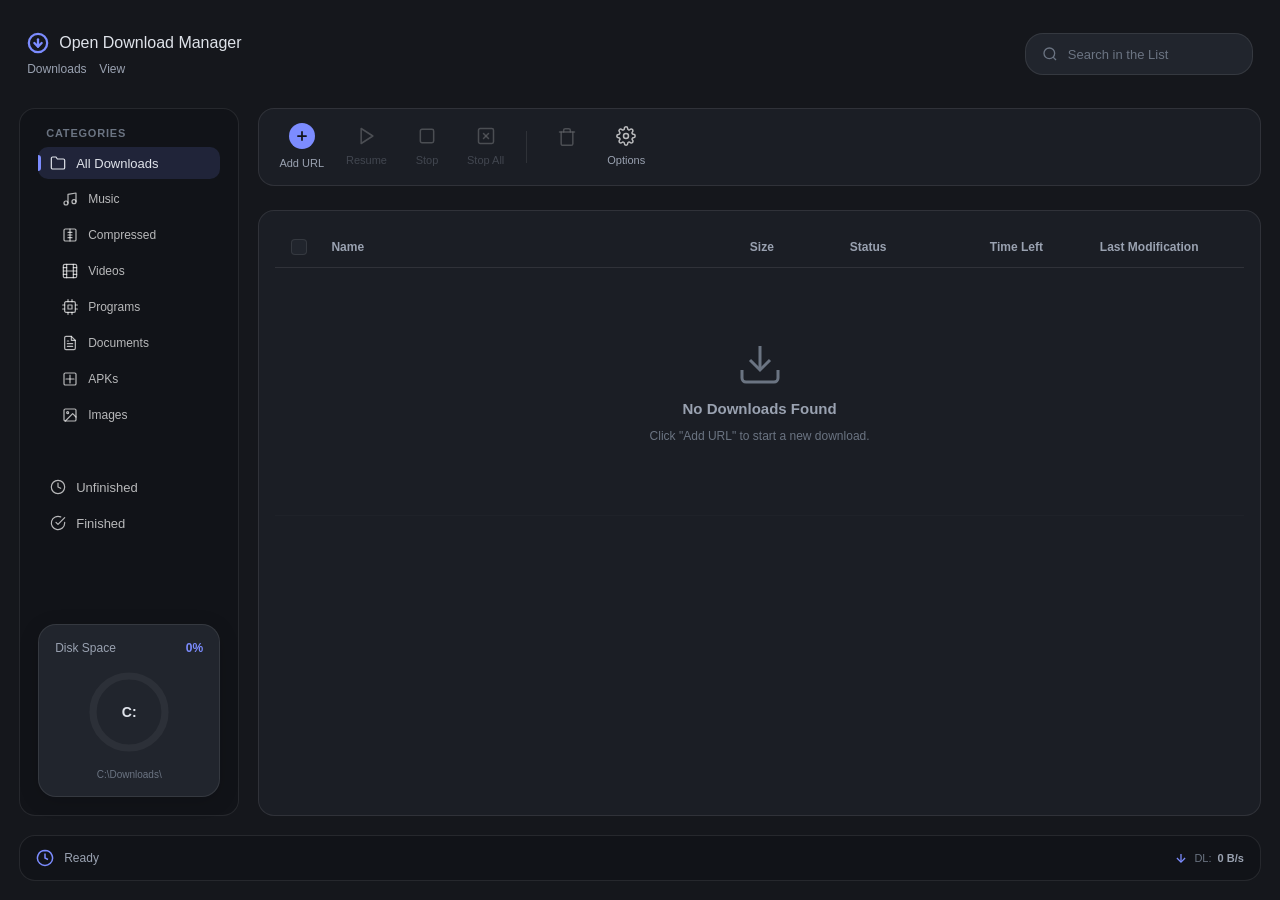
==== assets/index.html @ 5a9948e5 "Initial commit: ODM — Open Download Manager A multi-segment download manager in C++ with an Ultralig" ====
<!DOCTYPE html>
<html lang="en">
<head>
  <meta charset="UTF-8" />
  <meta name="viewport" content="width=device-width, initial-scale=1.0" />
  <title>Open Download Manager</title>
  <!-- Fonts are local/system only: this UI runs in an embedded offline webview,
       so no external font CDN is referenced (see app.css font stack). -->
  <link rel="stylesheet" href="app.css" />
</head>
<body>
  <div class="app-container">
    <!-- Top Title & Navigation Bar -->
    <header class="top-bar">
      <div class="top-left">
        <div class="app-logo">
          <!-- App Logo Icon -->
          <svg class="logo-svg" viewBox="0 0 24 24" fill="none" stroke="currentColor" stroke-width="2.5" stroke-linecap="round" stroke-linejoin="round">
            <circle cx="12" cy="12" r="10"></circle>
            <polyline points="8 12 12 16 16 12"></polyline>
            <line x1="12" y1="8" x2="12" y2="16"></line>
          </svg>
          <span class="logo-text">Open Download Manager</span>
        </div>
        <nav class="nav-menu">
          <a href="#" class="nav-item" data-action="open-downloads">Downloads</a>
          <div class="nav-dropdown-wrap">
            <a href="#" class="nav-item" id="nav-view">View</a>
            <div class="nav-dropdown" id="view-menu">
              <div class="menu-item view-toggle" data-toggle="compactRows">
                <svg class="vm-check" viewBox="0 0 24 24"><polyline points="20 6 9 17 4 12"></polyline></svg>
                <span>Compact Rows</span>
              </div>
              <div class="menu-item view-toggle" data-toggle="showDisk">
                <svg class="vm-check" viewBox="0 0 24 24"><polyline points="20 6 9 17 4 12"></polyline></svg>
                <span>Disk Space Widget</span>
              </div>
            </div>
          </div>
        </nav>
      </div>
      <div class="top-right">
        <div class="search-box">
          <svg class="search-icon" viewBox="0 0 24 24" fill="none" stroke="currentColor" stroke-width="2">
            <circle cx="11" cy="11" r="8"></circle>
            <line x1="21" y1="21" x2="16.65" y2="16.65"></line>
          </svg>
          <input type="text" id="search-input" placeholder="Search in the List" spellcheck="false" />
        </div>
      </div>
    </header>

    <!-- Main Workspace Layout -->
    <div class="main-layout">
      <!-- Left Sidebar -->
      <aside class="sidebar">
        <div class="sidebar-top">
          <!-- Categories Collapsible list -->
          <div class="category-group">
            <div class="group-title">
              <span>Categories</span>
            </div>
            <ul class="category-list">
              <li class="category-item active" data-category="all">
                <svg viewBox="0 0 24 24"><path d="M22 19a2 2 0 0 1-2 2H4a2 2 0 0 1-2-2V5a2 2 0 0 1 2-2h5l2 3h9a2 2 0 0 1 2 2z"></path></svg>
                <span>All Downloads</span>
              </li>
              <li class="category-item sub-item" data-category="music">
                <svg viewBox="0 0 24 24"><path d="M9 18V5l12-2v13"></path><circle cx="6" cy="18" r="3"></circle><circle cx="18" cy="16" r="3"></circle></svg>
                <span>Music</span>
              </li>
              <li class="category-item sub-item" data-category="compressed">
                <svg viewBox="0 0 24 24"><rect x="3" y="3" width="18" height="18" rx="2" ry="2"></rect><line x1="12" y1="3" x2="12" y2="21"></line><path d="M9 8h6M9 12h6M9 16h6"></path></svg>
                <span>Compressed</span>
              </li>
              <li class="category-item sub-item" data-category="videos">
                <svg viewBox="0 0 24 24"><rect x="2" y="2" width="20" height="20" rx="2.18" ry="2.18"></rect><line x1="7" y1="2" x2="7" y2="22"></line><line x1="17" y1="2" x2="17" y2="22"></line><line x1="2" y1="12" x2="22" y2="12"></line><line x1="2" y1="7" x2="7" y2="7"></line><line x1="2" y1="17" x2="7" y2="17"></line><line x1="17" y1="17" x2="22" y2="17"></line><line x1="17" y1="7" x2="22" y2="7"></line></svg>
                <span>Videos</span>
              </li>
              <li class="category-item sub-item" data-category="programs">
                <svg viewBox="0 0 24 24"><rect x="4" y="4" width="16" height="16" rx="2" ry="2"></rect><rect x="9" y="9" width="6" height="6"></rect><line x1="9" y1="1" x2="9" y2="4"></line><line x1="15" y1="1" x2="15" y2="4"></line><line x1="9" y1="20" x2="9" y2="23"></line><line x1="15" y1="20" x2="15" y2="23"></line><line x1="20" y1="9" x2="23" y2="9"></line><line x1="20" y1="15" x2="23" y2="15"></line><line x1="1" y1="9" x2="4" y2="9"></line><line x1="1" y1="15" x2="4" y2="15"></line></svg>
                <span>Programs</span>
              </li>
              <li class="category-item sub-item" data-category="documents">
                <svg viewBox="0 0 24 24"><path d="M14 2H6a2 2 0 0 0-2 2v16a2 2 0 0 0 2 2h12a2 2 0 0 0 2-2V8z"></path><polyline points="14 2 14 8 20 8"></polyline><line x1="16" y1="13" x2="8" y2="13"></line><line x1="16" y1="17" x2="8" y2="17"></line><polyline points="10 9 9 9 8 9"></polyline></svg>
                <span>Documents</span>
              </li>
              <li class="category-item sub-item" data-category="apks">
                <svg viewBox="0 0 24 24"><line x1="6" y1="12" x2="18" y2="12"></line><line x1="12" y1="6" x2="12" y2="18"></line><rect x="3" y="3" width="18" height="18" rx="2"></rect></svg>
                <span>APKs</span>
              </li>
              <li class="category-item sub-item" data-category="images">
                <svg viewBox="0 0 24 24"><rect x="3" y="3" width="18" height="18" rx="2" ry="2"></rect><circle cx="8.5" cy="8.5" r="1.5"></circle><polyline points="21 15 16 10 5 21"></polyline></svg>
                <span>Images</span>
              </li>
            </ul>
          </div>
          <div class="category-group" style="margin-top: 16px;">
            <ul class="category-list">
              <li class="category-item" data-category="unfinished">
                <svg viewBox="0 0 24 24"><circle cx="12" cy="12" r="10"></circle><polyline points="12 6 12 12 16 14"></polyline></svg>
                <span>Unfinished</span>
              </li>
              <li class="category-item" data-category="finished">
                <svg viewBox="0 0 24 24"><path d="M22 11.08V12a10 10 0 1 1-5.93-9.14"></path><polyline points="22 4 12 14.01 9 11.01"></polyline></svg>
                <span>Finished</span>
              </li>
            </ul>
          </div>
        </div>

        <!-- Bottom Sidebar Widget: Disk Space -->
        <div class="disk-widget">
          <div class="disk-widget-header">
            <span class="disk-title">Disk Space</span>
            <span class="disk-pct-text">0%</span>
          </div>
          <div class="disk-visual">
            <svg class="disk-arc-svg" width="90" height="90" viewBox="0 0 100 100">
              <defs>
                <linearGradient id="diskGrad" x1="0%" y1="0%" x2="100%" y2="100%">
                  <stop offset="0%" stop-color="#E5E5E5" />
                  <stop offset="100%" stop-color="#666666" />
                </linearGradient>
              </defs>
              <!-- Background Circle -->
              <circle class="disk-bg-circle" cx="50" cy="50" r="40"></circle>
              <!-- Active Gradient Arc -->
              <circle class="disk-active-circle" cx="50" cy="50" r="40" stroke="url(#diskGrad)"></circle>
            </svg>
            <div class="disk-center-text">C:</div>
          </div>
          <span class="disk-path">C:\Downloads\</span>
        </div>
      </aside>

      <!-- Middle Content Area -->
      <main class="content-area">
        <!-- Toolbar -->
        <section class="toolbar">
          <button id="tb-add-url" class="tb-btn tb-btn-add" title="Add New Download URL">
            <div class="tb-icon-wrapper">
              <svg viewBox="0 0 24 24" class="tb-icon"><line x1="12" y1="5" x2="12" y2="19"></line><line x1="5" y1="12" x2="19" y2="12"></line></svg>
            </div>
            <span class="tb-text">Add URL</span>
          </button>
          
          <button id="tb-resume" class="tb-btn" title="Resume Selected Download" disabled>
            <svg viewBox="0 0 24 24" class="tb-icon"><polygon points="5 3 19 12 5 21 5 3"></polygon></svg>
            <span class="tb-text">Resume</span>
          </button>

          <button id="tb-stop" class="tb-btn" title="Stop Selected Download" disabled>
            <svg viewBox="0 0 24 24" class="tb-icon"><rect x="4" y="4" width="16" height="16" rx="2" ry="2"></rect></svg>
            <span class="tb-text">Stop</span>
          </button>

          <button id="tb-stop-all" class="tb-btn" title="Stop All Downloads" disabled>
            <svg viewBox="0 0 24 24" class="tb-icon"><rect x="3" y="3" width="18" height="18" rx="2"></rect><line x1="9" y1="9" x2="15" y2="15"></line><line x1="15" y1="9" x2="9" y2="15"></line></svg>
            <span class="tb-text">Stop All</span>
          </button>

          <div class="tb-separator"></div>

          <button id="tb-delete" class="tb-btn tb-btn-icon-only" title="Delete Selected Download" disabled>
            <svg viewBox="0 0 24 24" class="tb-icon"><polyline points="3 6 5 6 21 6"></polyline><path d="M19 6v14a2 2 0 0 1-2 2H7a2 2 0 0 1-2-2V6m3 0V4a2 2 0 0 1 2-2h4a2 2 0 0 1 2 2v2"></path></svg>
          </button>

          <button id="tb-options" class="tb-btn" title="Options">
            <svg viewBox="0 0 24 24" class="tb-icon"><circle cx="12" cy="12" r="3"></circle><path d="M19.4 15a1.65 1.65 0 0 0 .33 1.82l.06.06a2 2 0 1 1-2.83 2.83l-.06-.06a1.65 1.65 0 0 0-1.82-.33 1.65 1.65 0 0 0-1 1.51V21a2 2 0 0 1-4 0v-.09A1.65 1.65 0 0 0 9 19.4a1.65 1.65 0 0 0-1.82.33l-.06.06a2 2 0 1 1-2.83-2.83l.06-.06a1.65 1.65 0 0 0 .33-1.82 1.65 1.65 0 0 0-1.51-1H3a2 2 0 0 1 0-4h.09A1.65 1.65 0 0 0 4.6 9a1.65 1.65 0 0 0-.33-1.82l-.06-.06a2 2 0 1 1 2.83-2.83l.06.06a1.65 1.65 0 0 0 1.82.33H9a1.65 1.65 0 0 0 1-1.51V3a2 2 0 0 1 4 0v.09a1.65 1.65 0 0 0 1 1.51 1.65 1.65 0 0 0 1.82-.33l.06-.06a2 2 0 1 1 2.83 2.83l-.06.06a1.65 1.65 0 0 0-.33 1.82V9a1.65 1.65 0 0 0 1.51 1H21a2 2 0 0 1 0 4h-.09a1.65 1.65 0 0 0-1.51 1z"></path></svg>
            <span class="tb-text">Options</span>
          </button>




        </section>

        <!-- Main Downloads Table -->
        <section class="table-container">
          <table class="downloads-table" id="downloads-table">
            <thead>
              <tr>
                <th width="40" class="cb-cell"><input type="checkbox" id="th-select-all" /></th>
                <th>Name</th>
                <th width="100">Size</th>
                <th width="140">Status</th>
                <th width="110">Time Left</th>
                <th width="160">Last Modification</th>
              </tr>
            </thead>
            <tbody id="table-body">
              <!-- Dynamically populated rows go here -->
              <tr class="empty-row">
                <td colspan="6">
                  <div class="empty-state">
                    <svg viewBox="0 0 24 24" class="empty-icon"><path d="M21 15v4a2 2 0 0 1-2 2H5a2 2 0 0 1-2-2v-4"></path><polyline points="7 10 12 15 17 10"></polyline><line x1="12" y1="15" x2="12" y2="3"></line></svg>
                    <p class="empty-title">No Downloads Found</p>
                    <p class="empty-desc">Click "Add URL" to start a new download.</p>
                  </div>
                </td>
              </tr>
            </tbody>
          </table>
        </section>
      </main>
    </div>

    <!-- Bottom Status Bar -->
    <footer class="status-bar">
      <div class="status-left">
        <!-- Speed gauge icon -->
        <div class="speed-indicator-icon">
          <svg viewBox="0 0 24 24" class="gauge-svg">
            <path d="M12 2a10 10 0 0 0-7.07 17.07 10 10 0 0 0 14.14 0A10 10 0 0 0 12 2z" stroke="currentColor" stroke-width="2" fill="none"></path>
            <polyline points="12 6 12 12 16 14" stroke="currentColor" stroke-width="2" fill="none"></polyline>
          </svg>
        </div>
        <span id="status-message" class="status-message">Ready</span>
      </div>
      <div class="status-right">
        <div class="speed-stat">
          <svg class="speed-arrow down" viewBox="0 0 24 24"><line x1="12" y1="5" x2="12" y2="19"></line><polyline points="19 12 12 19 5 12"></polyline></svg>
          <span class="speed-label">DL:</span>
          <span id="stat-dl-speed" class="speed-val">0 B/s</span>
        </div>

      </div>
    </footer>
  </div>

  <!-- Custom Context Menu -->
  <div id="context-menu" class="context-menu">
    <div class="menu-item" data-action="open">
      <svg viewBox="0 0 24 24"><path d="M18 13v6a2 2 0 0 1-2 2H5a2 2 0 0 1-2-2V8a2 2 0 0 1 2-2h6"></path><polyline points="15 3 21 3 21 9"></polyline><line x1="10" y1="14" x2="21" y2="3"></line></svg>
      <span>Open</span>
    </div>
    <div class="menu-item" data-action="open-with">
      <svg viewBox="0 0 24 24"><polygon points="5 3 19 12 5 21 5 3"></polygon></svg>
      <span>Open With</span>
    </div>
    <div class="menu-item" data-action="open-folder">
      <svg viewBox="0 0 24 24"><path d="M22 19a2 2 0 0 1-2 2H4a2 2 0 0 1-2-2V5a2 2 0 0 1 2-2h5l2 3h9a2 2 0 0 1 2 2z"></path></svg>
      <span>Open Folder</span>
    </div>
    <div class="menu-item" data-action="rename">
      <svg viewBox="0 0 24 24"><path d="M11 4H4a2 2 0 0 0-2 2v14a2 2 0 0 0 2 2h14a2 2 0 0 0 2-2v-7"></path><path d="M18.5 2.5a2.121 2.121 0 1 1 3 3L12 15l-4 1 1-4z"></path></svg>
      <span>Move / Rename</span>
    </div>
    <div class="menu-separator"></div>
    <div class="menu-item" data-action="redownload">
      <svg viewBox="0 0 24 24"><path d="M21.5 2v6h-6M21.34 15.57a10 10 0 1 1-.57-8.38l5.67-5.67"></path></svg>
      <span>Redownload</span>
    </div>
    <div class="menu-item" data-action="resume">
      <svg viewBox="0 0 24 24"><polygon points="5 3 19 12 5 21 5 3"></polygon></svg>
      <span>Resume Download</span>
    </div>
    <div class="menu-item" data-action="stop">
      <svg viewBox="0 0 24 24"><rect x="4" y="4" width="16" height="16" rx="2" ry="2"></rect></svg>
      <span>Stop Download</span>
    </div>
    <div class="menu-item" data-action="refresh-address">
      <svg viewBox="0 0 24 24"><path d="M10 13a5 5 0 0 0 7.54.54l3-3a5 5 0 0 0-7.07-7.07l-1.72 1.71"></path><path d="M14 11a5 5 0 0 0-7.54-.54l-3 3a5 5 0 0 0 7.07 7.07l1.71-1.71"></path></svg>
      <span>Refresh Download Address</span>
    </div>
    <div class="menu-separator"></div>
    <div class="menu-item" data-action="add-queue">
      <svg viewBox="0 0 24 24"><line x1="8" y1="6" x2="21" y2="6"></line><line x1="8" y1="12" x2="21" y2="12"></line><line x1="8" y1="18" x2="21" y2="18"></line><line x1="3" y1="6" x2="3.01" y2="6"></line><line x1="3" y1="12" x2="3.01" y2="12"></line><line x1="3" y1="18" x2="3.01" y2="18"></line></svg>
      <span>Add to queue</span>
    </div>
    <div class="menu-item" data-action="delete">
      <svg viewBox="0 0 24 24"><polyline points="3 6 5 6 21 6"></polyline><path d="M19 6v14a2 2 0 0 1-2 2H7a2 2 0 0 1-2-2V6m3 0V4a2 2 0 0 1 2-2h4a2 2 0 0 1 2 2v2"></path></svg>
      <span>Delete From Queue</span>
    </div>
    <div class="menu-item" data-action="delete-from-disk">
      <svg viewBox="0 0 24 24"><polyline points="3 6 5 6 21 6"></polyline><path d="M19 6v14a2 2 0 0 1-2 2H7a2 2 0 0 1-2-2V6m3 0V4a2 2 0 0 1 2-2h4a2 2 0 0 1 2 2v2"></path><line x1="4" y1="22" x2="20" y2="6"></line></svg>
      <span>Delete From Disk</span>
    </div>
    <div class="menu-separator"></div>
    <div class="menu-item" data-action="properties">
      <svg viewBox="0 0 24 24"><circle cx="12" cy="12" r="10"></circle><line x1="12" y1="16" x2="12" y2="12"></line><line x1="12" y1="8" x2="12.01" y2="8"></line></svg>
      <span>Properties</span>
    </div>
  </div>

  <!-- Custom Dialog: Add URL Modal -->
  <div id="add-url-modal" class="modal-overlay">
    <div class="modal-container">
      <div class="modal-header">
        <h3 class="modal-title">Add New Download</h3>
        <button id="modal-close" class="modal-close-btn">
          <svg viewBox="0 0 24 24" width="20" height="20"><line x1="18" y1="6" x2="6" y2="18"></line><line x1="6" y1="6" x2="18" y2="18"></line></svg>
        </button>
      </div>
      <div class="modal-body">
        <div class="form-group">
          <label class="field-label" for="url">Download Link (URL)</label>
          <div class="input-row">
            <input id="url" type="text" placeholder="Paste a direct download URL (https://...)" spellcheck="false" />
            <button id="paste-btn" class="modal-btn modal-btn-secondary" title="Paste from clipboard">
              <svg viewBox="0 0 24 24" width="16" height="16"><path d="M16 4h2a2 2 0 0 1 2 2v14a2 2 0 0 1-2 2H6a2 2 0 0 1-2-2V6a2 2 0 0 1 2-2h2"></path><rect x="8" y="2" width="8" height="4" rx="1" ry="1"></rect></svg>
              <span>Paste</span>
            </button>
          </div>
          <!-- Live link probe: file type / size / name, filled by UI.onUrlProbe -->
          <div id="url-probe" class="url-probe" style="display:none;">
            <span id="url-probe-badge" class="url-probe-badge"></span>
            <span id="url-probe-text" class="url-probe-text"></span>
          </div>
        </div>

        <div class="form-group">
          <label class="field-label" for="path">Save Path (Optional)</label>
          <div class="input-row">
            <input id="path" type="text" placeholder="Leave empty to save in default folder" spellcheck="false" />
            <button id="browse-btn" class="modal-btn modal-btn-secondary" title="Browse location">
              <svg viewBox="0 0 24 24" width="16" height="16"><path d="M22 19a2 2 0 0 1-2 2H4a2 2 0 0 1-2-2V5a2 2 0 0 1 2-2h5l2 3h9a2 2 0 0 1 2 2z"></path></svg>
              <span>Browse</span>
            </button>
          </div>
        </div>
      </div>
      <div class="modal-footer">
        <button id="modal-cancel-btn" class="modal-btn modal-btn-secondary">Cancel</button>
        <button id="start-btn" class="modal-btn modal-btn-primary">Download Now</button>
      </div>
    </div>
  </div>

  <!-- Options Modal -->
  <div id="options-modal" class="modal-overlay">
    <div class="modal-container opt-container">
      <div class="modal-header">
        <h3 class="modal-title">Options</h3>
        <button id="options-modal-close" class="modal-close-btn">
          <svg viewBox="0 0 24 24" width="20" height="20"><line x1="18" y1="6" x2="6" y2="18"></line><line x1="6" y1="6" x2="18" y2="18"></line></svg>
        </button>
      </div>
      <div class="modal-body opt-body">
        <!-- General -->
        <div class="opt-section">
          <div class="opt-section-header">
            <svg viewBox="0 0 24 24" fill="none" stroke="currentColor" stroke-width="2" stroke-linecap="round" stroke-linejoin="round"><path d="M3 9l9-7 9 7v11a2 2 0 0 1-2 2H5a2 2 0 0 1-2-2z"></path><polyline points="9 22 9 12 15 12 15 22"></polyline></svg>
            <span>General</span>
          </div>
          <div class="opt-card">
            <div class="opt-row opt-row-stacked">
              <div class="opt-row-info">
                <label class="opt-row-title" for="opt-download-path">Default Download Location</label>
                <span class="opt-row-desc">New downloads are saved to this folder unless you pick another path per download.</span>
              </div>
              <div class="input-row">
                <input id="opt-download-path" type="text" placeholder="C:\Users\...\Downloads" spellcheck="false" />
                <button id="opt-browse-btn" class="modal-btn modal-btn-secondary" title="Browse location">
                  <svg viewBox="0 0 24 24" width="16" height="16"><path d="M22 19a2 2 0 0 1-2 2H4a2 2 0 0 1-2-2V5a2 2 0 0 1 2-2h5l2 3h9a2 2 0 0 1 2 2z"></path></svg>
                  <span>Browse</span>
                </button>
              </div>
            </div>
          </div>
        </div>

        <!-- Performance -->
        <div class="opt-section">
          <div class="opt-section-header">
            <svg viewBox="0 0 24 24" fill="none" stroke="currentColor" stroke-width="2" stroke-linecap="round" stroke-linejoin="round"><polygon points="13 2 3 14 12 14 11 22 21 10 12 10 13 2"></polygon></svg>
            <span>Performance</span>
          </div>
          <div class="opt-card">
            <div class="opt-row">
              <div class="opt-row-info">
                <label class="opt-row-title" for="opt-connections">Parallel Connections</label>
                <span class="opt-row-desc">Simultaneous connections per download. 8 is optimal; higher values may trigger server rate-limiting.</span>
              </div>
              <div class="opt-row-control">
                <input id="opt-connections" type="range" min="1" max="16" value="8" />
                <span id="opt-connections-val" class="range-value">8</span>
              </div>
            </div>
            <div class="opt-divider"></div>
            <div class="opt-row">
              <div class="opt-row-info">
                <span class="opt-row-title">Multi-Segment Threshold</span>
                <span class="opt-row-desc">Files smaller than this are fetched over a single connection to skip segmenting overhead.</span>
              </div>
              <div class="opt-row-control">
                <div class="custom-select" id="opt-threshold-select">
                  <button class="custom-select-trigger" type="button">
                    <span class="custom-select-value">10 MB</span>
                    <svg class="custom-select-arrow" viewBox="0 0 24 24" width="14" height="14" fill="none" stroke="currentColor" stroke-width="2.5" stroke-linecap="round" stroke-linejoin="round"><polyline points="6 9 12 15 18 9"></polyline></svg>
                  </button>
                  <div class="custom-select-options">
                    <div class="custom-select-option" data-value="1048576">1 MB</div>
                    <div class="custom-select-option" data-value="5242880">5 MB</div>
                    <div class="custom-select-option" data-value="10485760">10 MB</div>
                    <div class="custom-select-option" data-value="52428800">50 MB</div>
                    <div class="custom-select-option" data-value="104857600">100 MB</div>
                  </div>
                </div>
              </div>
            </div>
          </div>
        </div>

        <!-- Bandwidth -->
        <div class="opt-section">
          <div class="opt-section-header">
            <svg viewBox="0 0 24 24" fill="none" stroke="currentColor" stroke-width="2" stroke-linecap="round" stroke-linejoin="round"><path d="M12 2a10 10 0 0 0-7.07 17.07 10 10 0 0 0 14.14 0A10 10 0 0 0 12 2z"></path><polyline points="12 6 12 12 16 14"></polyline></svg>
            <span>Bandwidth</span>
          </div>
          <div class="opt-card">
            <div class="opt-row">
              <div class="opt-row-info">
                <span class="opt-row-title">Download Speed Limit</span>
                <span class="opt-row-desc">Cap the total download speed to keep bandwidth free for other applications.</span>
              </div>
              <div class="opt-row-control">
                <div class="toggle-switch" id="opt-limit-toggle" title="Enable speed limit"><div class="toggle-knob"></div></div>
                <input id="opt-limit-speed" type="number" placeholder="0" disabled min="0" />
                <span class="field-suffix">KB/s</span>
              </div>
            </div>
          </div>
        </div>
      </div>
      <div class="modal-footer">
        <button id="options-cancel-btn" class="modal-btn modal-btn-secondary">Cancel</button>
        <button id="options-save-btn" class="modal-btn modal-btn-primary">Save Settings</button>
      </div>
    </div>
  </div>

  <!-- Properties Modal: download details + MediaInfo-style media analysis -->
  <div id="properties-modal" class="modal-overlay">
    <div class="modal-container opt-container">
      <div class="modal-header">
        <h3 class="modal-title">Properties</h3>
        <button id="properties-modal-close" class="modal-close-btn">
          <svg viewBox="0 0 24 24" width="20" height="20"><line x1="18" y1="6" x2="6" y2="18"></line><line x1="6" y1="6" x2="18" y2="18"></line></svg>
        </button>
      </div>
      <div class="modal-body opt-body prop-body">
        <!-- Download details (always shown, filled from the download record) -->
        <div class="opt-section">
          <div class="opt-section-header">
            <svg viewBox="0 0 24 24" fill="none" stroke="currentColor" stroke-width="2" stroke-linecap="round" stroke-linejoin="round"><path d="M21 15v4a2 2 0 0 1-2 2H5a2 2 0 0 1-2-2v-4"></path><polyline points="7 10 12 15 17 10"></polyline><line x1="12" y1="15" x2="12" y2="3"></line></svg>
            <span>Download</span>
          </div>
          <div class="opt-card" id="prop-download-card"></div>
        </div>
        <!-- Media analysis sections (General / Video / Audio / Text / Menu) -->
        <div id="media-info-sections"></div>
      </div>
      <div class="modal-footer">
        <button id="prop-copy-btn" class="modal-btn modal-btn-secondary">Copy Details</button>
        <button id="prop-close-btn" class="modal-btn modal-btn-primary">Close</button>
      </div>
    </div>
  </div>

  <!-- Download Detail Modal: opens on double-click of a DOWNLOADING row only.
       Info/Settings tabs, live progress, collapsible per-part view. -->
  <div id="dl-detail-modal" class="modal-overlay">
    <div class="modal-container dd-container">
      <div class="modal-header dd-header">
        <div class="dd-title-wrap">
          <svg class="dd-file-icon" viewBox="0 0 24 24" fill="none" stroke="currentColor" stroke-width="2.5" stroke-linecap="round" stroke-linejoin="round">
            <circle cx="12" cy="12" r="10"></circle>
            <polyline points="8 12 12 16 16 12"></polyline>
            <line x1="12" y1="8" x2="12" y2="16"></line>
          </svg>
          <span class="dd-title" id="dd-title">--</span>
        </div>
        <div class="dd-header-btns">
          <button id="dd-minimize" class="modal-close-btn" title="Minimize">
            <svg viewBox="0 0 24 24" width="18" height="18"><line x1="5" y1="12" x2="19" y2="12"></line></svg>
          </button>
          <button id="dd-close-x" class="modal-close-btn" title="Close">
            <svg viewBox="0 0 24 24" width="18" height="18"><line x1="18" y1="6" x2="6" y2="18"></line><line x1="6" y1="6" x2="18" y2="18"></line></svg>
          </button>
        </div>
      </div>

      <div class="dd-tabs">
        <button class="dd-tab active" data-tab="info">
          <svg viewBox="0 0 24 24"><circle cx="12" cy="12" r="10"></circle><line x1="12" y1="16" x2="12" y2="12"></line><line x1="12" y1="8" x2="12.01" y2="8"></line></svg>
          <span>Info</span>
        </button>
        <button class="dd-tab" data-tab="settings">
          <svg viewBox="0 0 24 24"><circle cx="12" cy="12" r="3"></circle><path d="M19.4 15a1.65 1.65 0 0 0 .33 1.82l.06.06a2 2 0 1 1-2.83 2.83l-.06-.06a1.65 1.65 0 0 0-1.82-.33 1.65 1.65 0 0 0-1 1.51V21a2 2 0 0 1-4 0v-.09A1.65 1.65 0 0 0 9 19.4a1.65 1.65 0 0 0-1.82.33l-.06.06a2 2 0 1 1-2.83-2.83l.06-.06a1.65 1.65 0 0 0 .33-1.82 1.65 1.65 0 0 0-1.51-1H3a2 2 0 0 1 0-4h.09A1.65 1.65 0 0 0 4.6 9a1.65 1.65 0 0 0-.33-1.82l-.06-.06a2 2 0 1 1 2.83-2.83l.06.06a1.65 1.65 0 0 0 1.82.33H9a1.65 1.65 0 0 0 1-1.51V3a2 2 0 0 1 4 0v.09a1.65 1.65 0 0 0 1 1.51 1.65 1.65 0 0 0 1.82-.33l.06-.06a2 2 0 1 1 2.83 2.83l-.06.06a1.65 1.65 0 0 0-.33 1.82V9a1.65 1.65 0 0 0 1.51 1H21a2 2 0 0 1 0 4h-.09a1.65 1.65 0 0 0-1.51 1z"></path></svg>
          <span>Settings</span>
        </button>
      </div>

      <div class="dd-body">
        <div class="dd-pane" id="dd-pane-info">
          <div class="dd-info-card" id="dd-info-card"></div>
        </div>
        <div class="dd-pane" id="dd-pane-settings" style="display:none;">
          <div class="dd-info-card" id="dd-settings-card"></div>
        </div>

        <div class="dd-progress-track">
          <div class="dd-progress-fill" id="dd-progress"></div>
        </div>

        <div class="dd-part-row">
          <div class="dd-part-toggle" id="dd-part-toggle">
            <svg id="dd-chevron" viewBox="0 0 24 24" width="14" height="14" fill="none" stroke="currentColor" stroke-width="2.5" stroke-linecap="round" stroke-linejoin="round"><polyline points="18 15 12 9 6 15"></polyline></svg>
            <span>Part Info</span>
          </div>
          <div class="dd-part-actions">
            <button id="dd-pause" class="modal-btn modal-btn-secondary">
              <svg viewBox="0 0 24 24" width="13" height="13" fill="currentColor" stroke="none"><rect x="6" y="4" width="4" height="16" rx="1"></rect><rect x="14" y="4" width="4" height="16" rx="1"></rect></svg>
              <span>Pause</span>
            </button>
            <button id="dd-close" class="modal-btn modal-btn-secondary">Close</button>
          </div>
        </div>

        <div class="dd-part-info" id="dd-part-info">
          <div class="dd-segments" id="dd-segments"></div>
          <table class="dd-part-table">
            <thead>
              <tr><th>#</th><th>Status</th><th>Downloaded</th><th>Total</th></tr>
            </thead>
            <tbody id="dd-part-tbody"></tbody>
          </table>
        </div>
      </div>
    </div>
  </div>

  <!-- Generic App Dialog: replaces native alert()/confirm()/prompt(), which
       the embedded webview does not implement (they silently no-op). -->
  <div id="app-dialog" class="modal-overlay">
    <div class="modal-container dialog-container">
      <div class="modal-header">
        <h3 class="modal-title" id="dialog-title">Dialog</h3>
      </div>
      <div class="modal-body">
        <p id="dialog-message" class="dialog-message"></p>
        <input id="dialog-input" type="text" class="dialog-input" spellcheck="false" style="display:none;" />
      </div>
      <div class="modal-footer" id="dialog-buttons"></div>
    </div>
  </div>

  <script src="app.js"></script>
</body>
</html>
---- assets/app.css ----
/* Global Styles */
* {
  box-sizing: border-box;
  margin: 0;
  padding: 0;
  -webkit-user-select: none;
}

:root {
  /* Surfaces: soft charcoal with a cool cast rather than pure black. Each
     step is a real elevation level — sidebar sits below the app background,
     panels above it, cards above those. */
  --bg-main: #15171C;
  --bg-sidebar: #111318;
  --bg-panel: #1B1E25;
  --bg-card: #21252D;
  --bg-hover: #2A2F39;
  --border-color: rgba(255, 255, 255, 0.09);

  --text-strong: #F2F4F8;
  --text-primary: #DFE3EA;
  --text-secondary: #9AA2B1;
  --text-muted: #6B7482;

  /* Accent: periwinkle. Light enough to carry dark text on filled buttons,
     saturated enough to read as an accent against the cool surfaces. */
  --accent: #7C8CFF;
  --accent-hover: #93A0FF;
  --accent-soft: rgba(124, 140, 255, 0.14);
  --on-accent: #12141A;          /* text/icons drawn ON an accent fill */

  /* The palette used to be monochrome, so ~18 rules still ask for
     --purple-*. Keep the names pointing at the accent instead of touching
     every call site. */
  --purple-primary: var(--accent);
  --purple-hover: var(--accent-hover);
  --purple-translucent: var(--accent-soft);

  --green: #52D9A3;
  --danger: #F0555C;
  --danger-hover: #D8434A;
}

body {
  font-family: 'Inter', 'Segoe UI', -apple-system, sans-serif;
  background-color: var(--bg-main);
  color: var(--text-primary);
  height: 100vh;
  overflow: hidden;
  display: flex;
  flex-direction: column;
}

/* App Container Layout */
.app-container {
  display: flex;
  flex-direction: column;
  height: 100vh;
  padding: 24px;
  gap: 24px;
}

/* Scrollbars */
::-webkit-scrollbar {
  width: 6px;
  height: 6px;
}
::-webkit-scrollbar-track {
  background: transparent;
}
::-webkit-scrollbar-thumb {
  background: rgba(255, 255, 255, 0.1);
  border-radius: 3px;
}
::-webkit-scrollbar-thumb:hover {
  background: rgba(255, 255, 255, 0.2);
}

/* Top Bar Styling */
.top-bar {
  display: flex;
  justify-content: space-between;
  align-items: center;
  height: 70px;
  padding: 0 8px;
  flex-shrink: 0;
}

.top-left {
  display: flex;
  flex-direction: column;
  gap: 8px;
}

.app-logo {
  display: flex;
  align-items: center;
  gap: 10px;
}

.logo-svg {
  width: 22px;
  height: 22px;
  color: var(--purple-primary);
}

.logo-text {
  font-size: 16px;
  font-weight: 500;
  color: var(--text-primary);
}

.nav-menu {
  display: flex;
  align-items: center;
  gap: 16px;
}

.nav-item {
  font-size: 12px;
  font-weight: 500;
  color: var(--text-secondary);
  text-decoration: none;
  transition: color 150ms ease;
}

.nav-item:hover {
  color: var(--text-primary);
}

/* View dropdown (top nav) */
.nav-dropdown-wrap {
  position: relative;
  display: flex;
  align-items: center;
}

.nav-dropdown {
  position: absolute;
  top: calc(100% + 6px);
  left: -8px;
  width: 168px;
  background-color: var(--bg-panel);
  border: 1px solid var(--border-color);
  border-radius: 10px;
  box-shadow: 0 6px 16px rgba(0, 0, 0, 0.5);
  display: none;
  flex-direction: column;
  padding: 4px;
  z-index: 1500;
}

.nav-dropdown.open {
  display: flex;
}

/* Compact items: the context-menu sizing (40px rows, 16px icons) is too
   heavy for a small nav dropdown. */
.nav-dropdown .menu-item {
  height: 30px;
  gap: 8px;
  padding: 0 8px;
  border-radius: 6px;
  font-size: 12px;
  color: var(--text-secondary);
}

.nav-dropdown .menu-item:hover {
  color: var(--text-primary);
}

.nav-dropdown .menu-item svg {
  width: 12px;
  height: 12px;
  stroke-width: 2.5;
  color: var(--text-primary);
}

/* Check marks show which view toggles are active */
.view-toggle .vm-check {
  opacity: 0;
}

.view-toggle.on {
  color: var(--text-primary);
}

.view-toggle.on .vm-check {
  opacity: 1;
}

/* View toggle: compact table rows */
body.compact-rows .downloads-table tbody tr {
  height: 38px;
}

body.compact-rows .downloads-table td {
  padding: 6px 16px;
  font-size: 12px;
}

body.compact-rows .file-icon {
  width: 22px;
  height: 22px;
  border-radius: 6px;
}

body.compact-rows .file-icon svg {
  width: 13px;
  height: 13px;
}

body.compact-rows .file-title {
  font-size: 12px;
}

body.compact-rows .file-subtitle {
  display: none;
}

body.compact-rows .status-badge {
  font-size: 10px;
  padding: 2px 6px;
}

/* View toggles: hide side panels */
body.hide-disk .disk-widget {
  display: none;
}

.top-right {
  display: flex;
  align-items: center;
}

/* Search Box */
.search-box {
  position: relative;
  width: 280px;
  height: 42px;
  background-color: var(--bg-card);
  border: 1px solid var(--border-color);
  border-radius: 18px;
  display: flex;
  align-items: center;
  padding: 0 16px;
  transition: border-color 150ms ease;
}

.search-box:focus-within {
  border-color: var(--purple-primary);
}

.search-icon {
  width: 16px;
  height: 16px;
  color: var(--text-muted);
  margin-right: 10px;
  flex-shrink: 0;
}

#search-input {
  background: none;
  border: none;
  outline: none;
  color: var(--text-primary);
  font-size: 13px;
  width: 100%;
  -webkit-user-select: text;
}

#search-input::placeholder {
  color: var(--text-muted);
}

/* Main Workspace Layout */
.main-layout {
  display: flex;
  flex: 1;
  gap: 24px;
  min-height: 0; /* Important for scroll container */
}

/* Left Sidebar Styling */
.sidebar {
  width: 200px;
  background-color: var(--bg-sidebar);
  border-radius: 16px;
  border: 1px solid var(--border-color);
  display: flex;
  flex-direction: column;
  justify-content: space-between;
  padding: 18px;
  flex-shrink: 0;
}

.sidebar-top {
  display: flex;
  flex-direction: column;
  gap: 24px;
  overflow-y: auto;
}

.group-title {
  font-size: 11px;
  font-weight: 600;
  text-transform: uppercase;
  color: var(--text-muted);
  letter-spacing: 0.8px;
  margin-bottom: 8px;
  padding-left: 8px;
}

.category-list {
  list-style: none;
  display: flex;
  flex-direction: column;
  gap: 4px;
}

.category-item {
  display: flex;
  align-items: center;
  gap: 10px;
  padding: 8px 12px;
  border-radius: 10px;
  cursor: pointer;
  color: rgba(255, 255, 255, 0.7);
  font-size: 13px;
  font-weight: 500;
  /* No hover transition: instant highlight repaints once instead of
     ~9 frames per hover (Ultralight rasterizes on the CPU). */
  position: relative;
}

.category-item svg {
  width: 16px;
  height: 16px;
  fill: none;
  stroke: currentColor;
  stroke-width: 1.8;
  stroke-linecap: round;
  stroke-linejoin: round;
  flex-shrink: 0;
}

.category-item.sub-item {
  padding-left: 24px;
  font-size: 12px;
}

.category-item:hover {
  background-color: var(--bg-hover);
  color: var(--text-primary);
}

.category-item.active {
  background-color: var(--purple-translucent);
  color: var(--text-primary);
}

.category-item.active::before {
  content: '';
  position: absolute;
  left: 0;
  top: 8px;
  bottom: 8px;
  width: 3px;
  background-color: var(--purple-primary);
  border-radius: 0 4px 4px 0;
}

/* Disk Space Widget */
.disk-widget {
  background-color: var(--bg-card);
  border: 1px solid var(--border-color);
  border-radius: 18px;
  padding: 16px;
  display: flex;
  flex-direction: column;
  align-items: center;
  gap: 12px;
  box-shadow: 0 4px 20px rgba(0, 0, 0, 0.15);
  flex-shrink: 0;
}

.disk-widget-header {
  display: flex;
  width: 100%;
  justify-content: space-between;
  font-size: 12px;
  font-weight: 500;
}

.disk-title {
  color: var(--text-secondary);
}

.disk-pct-text {
  color: var(--purple-primary);
  font-weight: 600;
}

.disk-visual {
  position: relative;
  display: flex;
  justify-content: center;
  align-items: center;
  width: 90px;
  height: 90px;
}

.disk-arc-svg {
  transform: rotate(-90deg);
}

.disk-bg-circle {
  fill: none;
  stroke: rgba(255, 255, 255, 0.05);
  stroke-width: 8;
}

.disk-active-circle {
  fill: none;
  stroke-width: 8;
  stroke-linecap: round;
  stroke-dasharray: 251.2;
  /* Start empty (0% used); JS will set the real offset once it reads disk space. */
  stroke-dashoffset: 251.2;
  transition: stroke-dashoffset 300ms ease;
}

.disk-center-text {
  position: absolute;
  font-size: 14px;
  font-weight: 700;
  color: var(--text-primary);
}

.disk-path {
  font-size: 10px;
  color: var(--text-muted);
  text-align: center;
}

/* Middle Content Area */
.content-area {
  flex: 1;
  display: flex;
  flex-direction: column;
  gap: 24px;
  min-width: 0;
}

/* Toolbar Styling */
.toolbar {
  height: 64px;
  background-color: var(--bg-panel);
  border: 1px solid var(--border-color);
  border-radius: 16px;
  display: flex;
  align-items: center;
  gap: 8px;
  padding: 0 16px;
  flex-shrink: 0;
}

.tb-btn {
  display: flex;
  flex-direction: column;
  align-items: center;
  justify-content: center;
  background: none;
  border: none;
  cursor: pointer;
  padding: 6px 12px;
  border-radius: 10px;
  min-width: 60px;
}

.tb-icon {
  width: 20px;
  height: 20px;
  color: rgba(255, 255, 255, 0.7);
  fill: none;
  stroke: currentColor;
  stroke-width: 1.8;
  stroke-linecap: round;
  stroke-linejoin: round;
}

.tb-text {
  font-size: 11px;
  /* Ultralight clips inline text at the line box, and the <button> UA font
     (Arial) makes 'normal' line-height too small at 11px — the label bottoms
     were sliced off in the .exe. An explicit line-height gives the glyphs
     enough room in every engine. */
  line-height: 16px;
  color: var(--text-secondary);
  margin-top: 6px;
}

.tb-btn:hover:not(:disabled) {
  background-color: var(--bg-hover);
}

.tb-btn:hover:not(:disabled) .tb-icon {
  color: var(--text-primary);
}

.tb-btn:hover:not(:disabled) .tb-text {
  color: var(--text-primary);
}

.tb-btn:disabled {
  opacity: 0.3;
  cursor: not-allowed;
}

/* Icon-only button (no label): give it the same height as a labeled button
   so its icon vertically aligns with the others. Labeled buttons are
   ~52px (6px padding + 20px icon + 6px margin + ~14px text + 6px padding);
   we match that with min-height and top-align the icon. */
.tb-btn-icon-only {
  min-height: 52px;
  justify-content: flex-start;
}

/* Special Add URL Button */
.tb-btn-add {
  display: flex;
  flex-direction: column;
  align-items: center;
  justify-content: center;
}

.tb-icon-wrapper {
  width: 26px;
  height: 26px;
  border-radius: 50%;
  background: var(--accent);
  display: flex;
  align-items: center;
  justify-content: center;
  box-shadow: none;
  transition: transform 150ms ease, background 150ms ease;
}

.tb-btn-add .tb-icon {
  width: 14px;
  height: 14px;
  color: var(--on-accent);
  stroke-width: 3;
}

.tb-btn-add:hover:not(:disabled) .tb-icon-wrapper {
  transform: scale(1.08);
  background: var(--accent-hover);
}

.tb-separator {
  width: 1px;
  height: 32px;
  background-color: var(--border-color);
  margin: 0 8px;
}

/* Main Table Section */
.table-container {
  flex: 1;
  background-color: var(--bg-panel);
  border: 1px solid var(--border-color);
  border-radius: 16px;
  padding: 16px;
  overflow-y: auto;
  position: relative;
  min-height: 0;
}

.downloads-table {
  width: 100%;
  border-collapse: collapse;
  text-align: left;
}

.downloads-table th {
  font-size: 12px;
  font-weight: 600;
  color: var(--text-secondary);
  padding: 12px 16px;
  border-bottom: 1px solid var(--border-color);
  background-color: var(--bg-panel);
  position: sticky;
  top: 0;
  z-index: 10;
}

.downloads-table td {
  padding: 12px 16px;
  font-size: 13px;
  vertical-align: middle;
  border-bottom: 1px solid rgba(255, 255, 255, 0.02);
  color: var(--text-primary);
}

.downloads-table tbody tr {
  height: 56px;
  cursor: pointer;
}

.downloads-table tbody tr:hover:not(.empty-row) {
  background-color: var(--bg-hover);
}

.downloads-table tbody tr.selected {
  background-color: var(--purple-translucent);
}

/* Custom Checkbox */
/* The parent cell must show cursor:pointer because pointer-events:none on the
   checkbox itself prevents it from displaying its own cursor. */
.cb-cell {
  cursor: pointer;
}

input[type="checkbox"] {
  width: 16px;
  height: 16px;
  border-radius: 4px;
  background-color: var(--bg-card);
  border: 1.5px solid var(--border-color);
  appearance: none;
  -webkit-appearance: none;
  outline: none;
  cursor: pointer;
  display: flex;
  align-items: center;
  justify-content: center;
  /* Ultralight's WebKit swallows all JS events (click/change) on checkbox
     inputs with -webkit-appearance:none. Disabling pointer-events lets the
     click fall through to the parent <td>/<th>, which fires and bubbles
     normally. JS then toggles .checked manually. */
  pointer-events: none;
}

input[type="checkbox"]:checked {
  background-color: var(--accent);
  border-color: var(--accent);
}

input[type="checkbox"]:checked::after {
  content: '';
  width: 8px;
  height: 4px;
  border-left: 2px solid var(--on-accent);
  border-bottom: 2px solid var(--on-accent);
  transform: rotate(-45deg) translate(1px, -1px);
}

/* File name column contents */
.file-name-cell {
  display: flex;
  align-items: center;
  gap: 12px;
  position: relative;
}

.file-icon {
  width: 28px;
  height: 28px;
  border-radius: 8px;
  background-color: rgba(255, 255, 255, 0.03);
  display: flex;
  align-items: center;
  justify-content: center;
  color: var(--text-secondary);
  flex-shrink: 0;
}

.file-icon svg {
  width: 16px;
  height: 16px;
  fill: none;
  stroke: currentColor;
  stroke-width: 1.8;
}

.file-info {
  display: flex;
  flex-direction: column;
  gap: 2px;
  flex: 1;
}

.file-title {
  font-weight: 500;
  font-size: 13px;
  color: var(--text-primary);
  white-space: nowrap;
  overflow: hidden;
  text-overflow: ellipsis;
  max-width: 320px;
}

.file-subtitle {
  font-size: 11px;
  color: var(--text-muted);
}

/* Progress bar inside row */
.progress-wrapper {
  margin-top: 6px;
  width: 100%;
  display: flex;
  flex-direction: column;
  gap: 4px;
}

.progress-track {
  height: 6px;
  background-color: rgba(255, 255, 255, 0.05);
  border-radius: 3px;
  overflow: hidden;
  width: 100%;
}

.progress-fill {
  height: 100%;
  width: 0%;
  background: var(--accent);
  border-radius: 3px;
  transition: width 150ms ease;
}

.progress-stats-row {
  display: flex;
  justify-content: space-between;
  font-size: 10px;
  color: var(--text-muted);
}

.status-badge {
  font-size: 11px;
  font-weight: 600;
  padding: 4px 8px;
  border-radius: 12px;
  background-color: rgba(255, 255, 255, 0.03);
  color: var(--text-secondary);
  display: inline-block;
}

.status-badge.downloading {
  color: var(--text-primary);
  background-color: rgba(255, 255, 255, 0.06);
}

.status-badge.finished {
  color: var(--green);
  background-color: rgba(74, 222, 128, 0.08);
}

.status-badge.stopped {
  color: var(--text-muted);
  background-color: rgba(255, 255, 255, 0.04);
}

.status-badge.failed {
  color: var(--danger);
  background-color: rgba(239, 68, 68, 0.08);
}

/* Empty State Styling */
.empty-row {
  background: none !important;
}

.empty-state {
  display: flex;
  flex-direction: column;
  align-items: center;
  justify-content: center;
  padding: 60px 0;
  gap: 12px;
  text-align: center;
}

.empty-icon {
  width: 48px;
  height: 48px;
  color: var(--text-muted);
  fill: none;
  stroke: currentColor;
  stroke-width: 1.5;
}

.empty-title {
  font-size: 15px;
  font-weight: 600;
  color: var(--text-secondary);
}

.empty-desc {
  font-size: 12px;
  color: var(--text-muted);
}

/* Bottom Status Bar */
.status-bar {
  height: 46px;
  background-color: var(--bg-sidebar);
  border: 1px solid var(--border-color);
  border-radius: 16px;
  display: flex;
  justify-content: space-between;
  align-items: center;
  padding: 0 20px;
  flex-shrink: 0;
}

.status-left {
  display: flex;
  align-items: center;
  gap: 10px;
}

.speed-indicator-icon {
  width: 18px;
  height: 18px;
  color: var(--purple-primary);
  display: flex;
  align-items: center;
}

.gauge-svg {
  width: 100%;
  height: 100%;
}

.status-message {
  font-size: 12px;
  color: var(--text-secondary);
}

.status-right {
  display: flex;
  gap: 20px;
}

.speed-stat {
  display: flex;
  align-items: center;
  gap: 6px;
}

.speed-arrow {
  width: 14px;
  height: 14px;
  color: var(--purple-primary);
  fill: none;
  stroke: currentColor;
  stroke-width: 2.2;
}

.speed-arrow.down {
  color: var(--purple-primary);
}

.speed-label {
  font-size: 11px;
  color: var(--text-muted);
}

.speed-val {
  font-size: 11px;
  font-weight: 600;
  color: var(--text-secondary);
}

/* Custom Context Menu */
.context-menu {
  position: absolute;
  background-color: var(--bg-panel);
  border: 1px solid var(--border-color);
  border-radius: 16px;
  width: 190px;
  /* Tight shadow: large blur radii are expensive to re-rasterize every time
     a menu item repaints on hover. */
  box-shadow: 0 6px 16px rgba(0, 0, 0, 0.5);
  display: none;
  flex-direction: column;
  padding: 6px;
  z-index: 1000;
}

.menu-item {
  height: 40px;
  display: flex;
  align-items: center;
  gap: 12px;
  padding: 0 14px;
  border-radius: 10px;
  cursor: pointer;
  font-size: 12px;
  color: var(--text-primary);
}

.menu-item svg {
  width: 16px;
  height: 16px;
  color: var(--text-strong);
  fill: none;
  stroke: currentColor;
  stroke-width: 1.8;
  stroke-linecap: round;
  stroke-linejoin: round;
}

.menu-item:hover {
  background-color: var(--purple-translucent);
}

.menu-separator {
  height: 1px;
  background-color: var(--border-color);
  margin: 6px 8px;
}

/* Modal Dialgos: Add URL Modal overlay */
.modal-overlay {
  position: fixed;
  top: 0;
  left: 0;
  width: 100%;
  height: 100%;
  background-color: rgba(10, 10, 14, 0.7);
  /* No backdrop blur: Ultralight rasterizes it on the CPU over the whole
     viewport, which tanks modal responsiveness. */
  display: none;
  align-items: center;
  justify-content: center;
  z-index: 2000;
}

.modal-container {
  width: 500px;
  background-color: var(--bg-panel);
  border: 1px solid rgba(255, 255, 255, 0.08);
  border-radius: 18px;
  box-shadow: 0 20px 50px rgba(0, 0, 0, 0.5);
  display: flex;
  flex-direction: column;
  overflow: hidden;
  animation: modalFadeIn 200ms ease;
}

@keyframes modalFadeIn {
  from {
    opacity: 0;
    transform: translateY(20px);
  }
  to {
    opacity: 1;
    transform: translateY(0);
  }
}

/* Drag state.
   Context for everything below: a drag in the .exe can never match a browser.
   The bundled Ultralight is the Free edition, which caps every View at 60 FPS
   (ULTRALIGHT_EDITION_MAX_FPS), and that cap lands on every second refresh of
   a >60Hz display — measured 46-50 FPS on a 100Hz monitor where Chrome runs
   the same page at 100. Painting is only ~3.4ms of each ~20ms frame, so these
   rules cannot buy frames; they only keep a frame from tipping over the next
   vsync boundary. */
.modal-container.dragging {
  /* Measured with Ultralight's frame statistics over a scripted 6s drag:
     with the tight shadow the render sat at 40-50 FPS (spread 10), without it
     46-49 (spread 3). Less jitter, which is the part that reads as stutter. */
  box-shadow: none;
  /* No effect in Ultralight (its compositor is off by default, so nothing gets
     promoted), but it is what keeps the same drag on a browser-opened
     index.html on its own layer. */
  will-change: transform;
  /* No hit-testing while the modal sits under the cursor: otherwise every
     WM_MOUSEMOVE hit-tests the whole modal subtree and re-evaluates :hover.
     The drag listeners live on `document`, so they still fire. */
  pointer-events: none;
}

/* The pointer is over the backdrop mid-drag, so the move cursor lives here. */
.modal-overlay.dragging {
  cursor: move;
}

/* Hover/color transitions inside the modal must not tick during a drag: each
   one keeps the animation timer (and the repaints it drives) alive. */
.modal-container.dragging * {
  transition: none !important;
}

/* The entry animation must never run again once a drag happened: it
   animates `transform`, so re-enabling it on mouseup restarted it and
   overrode the drag translate for 200ms — the modal flashed back to its
   default spot, then snapped to where it was dropped. `.dragged` stays on
   until the modal is reopened (reset()). */
.modal-container.dragging,
.modal-container.dragged {
  animation: none;
}

.modal-header {
  padding: 20px 24px;
  display: flex;
  justify-content: space-between;
  align-items: center;
  border-bottom: 1px solid var(--border-color);
}

.modal-title {
  font-size: 16px;
  font-weight: 600;
  color: var(--text-primary);
}

.modal-close-btn {
  background: none;
  border: none;
  color: var(--text-muted);
  cursor: pointer;
  display: flex;
  align-items: center;
  justify-content: center;
  transition: color 150ms ease;
}

.modal-close-btn:hover {
  color: var(--text-primary);
}

.modal-close-btn svg {
  fill: none;
  stroke: currentColor;
  stroke-width: 2;
  stroke-linecap: round;
  stroke-linejoin: round;
}

.modal-body {
  padding: 24px;
  display: flex;
  flex-direction: column;
  gap: 16px;
  max-height: 60vh;
  overflow-y: auto;
}

.form-group {
  display: flex;
  flex-direction: column;
  gap: 8px;
}

.field-label {
  font-size: 11px;
  font-weight: 600;
  color: var(--text-muted);
  text-transform: uppercase;
  letter-spacing: 0.6px;
}

/* Live URL probe strip (Add-Download modal): what IS this link? */
.url-probe {
  display: flex;
  align-items: center;
  gap: 8px;
  padding: 7px 10px;
  background: var(--bg-card);
  border: 1px solid var(--border-color);
  border-radius: 6px;
  font-size: 12px;
  min-height: 30px;
}

.url-probe-badge {
  flex-shrink: 0;
  font-size: 10px;
  font-weight: 700;
  letter-spacing: 0.5px;
  text-transform: uppercase;
  color: var(--text-primary);
  background: var(--purple-translucent);
  border: 1px solid var(--border-color);
  border-radius: 4px;
  padding: 2px 7px;
}

.url-probe-badge:empty { display: none; }

.url-probe-text {
  color: var(--text-secondary);
  overflow: hidden;
  text-overflow: ellipsis;
  white-space: nowrap;
}

.url-probe.err .url-probe-text { color: var(--danger); }

/* Info tooltip icon */
.info-tip {
  position: relative;
  display: inline-flex;
  align-items: center;
  vertical-align: middle;
  cursor: help;
}

.info-tip svg {
  width: 14px;
  height: 14px;
  color: var(--text-muted);
  transition: color 150ms ease;
}

.info-tip:hover svg {
  color: var(--purple-primary);
}

.info-tip-text {
  visibility: hidden;
  opacity: 0;
  position: absolute;
  top: calc(100% + 8px);
  left: 50%;
  transform: translateX(-50%);
  background: var(--bg-panel);
  border: 1px solid var(--border-color);
  border-radius: 10px;
  padding: 8px 14px;
  font-size: 11px;
  font-weight: 400;
  color: var(--text-secondary);
  text-transform: none;
  letter-spacing: 0;
  white-space: normal;
  min-width: 300px;
  max-width: 420px;
  box-shadow: 0 4px 20px rgba(0, 0, 0, 0.4);
  line-height: 1.4;
  z-index: 3000;
  transition: opacity 150ms ease, visibility 150ms ease;
  pointer-events: none;
}

.info-tip:hover .info-tip-text {
  visibility: visible;
  opacity: 1;
}

.input-row {
  display: flex;
  gap: 10px;
}

.input-row input[type="text"] {
  flex: 1;
  background-color: var(--bg-card);
  border: 1px solid var(--border-color);
  border-radius: 18px;
  color: var(--text-primary);
  padding: 12px 16px;
  font-size: 13px;
  outline: none;
  transition: border-color 150ms ease;
  -webkit-user-select: text;
}

.input-row input[type="text"]:focus {
  border-color: var(--purple-primary);
}

.modal-btn {
  padding: 10px 18px;
  border-radius: 14px;
  font-size: 13px;
  font-weight: 600;
  cursor: pointer;
  border: none;
  display: flex;
  align-items: center;
  justify-content: center;
  gap: 8px;
  white-space: nowrap;
}

.modal-btn-secondary {
  background-color: var(--bg-card);
  border: 1px solid var(--border-color);
  color: var(--text-secondary);
}

.modal-btn-secondary svg {
  fill: none;
  stroke: currentColor;
  stroke-width: 1.8;
  stroke-linecap: round;
  stroke-linejoin: round;
}

.modal-btn-secondary:hover {
  background-color: var(--bg-hover);
  color: var(--text-primary);
}

.modal-btn-primary {
  background: var(--accent);
  color: var(--on-accent);
  box-shadow: none;
}

.modal-btn-primary:hover {
  transform: translateY(-1px);
  background: var(--accent-hover);
}

.modal-footer {
  padding: 16px 24px;
  background-color: rgba(0, 0, 0, 0.1);
  display: flex;
  justify-content: flex-end;
  gap: 12px;
  border-top: 1px solid var(--border-color);
}
/* ---------------------------------------------------------------------------
   Desktop responsiveness - fluid scaling and breakpoints
   --------------------------------------------------------------------------- */

/* Fluid scaling */
.app-container {
  padding: clamp(12px, 1.5vw, 24px);
  gap: clamp(12px, 1.5vw, 24px);
  min-width: 640px;
  overflow-x: auto;
}

.main-layout {
  gap: clamp(12px, 1.5vw, 24px);
}

/* Top bar: allow wrapping on narrow windows */
.top-bar {
  min-height: 70px;
  height: auto;
  flex-wrap: wrap;
  gap: 12px;
  padding: 12px 8px;
}

.top-left {
  flex: 1 1 auto;
  min-width: 0;
}

.top-right {
  flex: 0 1 auto;
  min-width: 0;
  display: flex;
  align-items: center;
}

.nav-menu {
  flex-wrap: wrap;
  gap: clamp(8px, 1vw, 16px);
}

.search-box {
  width: min(280px, 100%);
  max-width: 280px;
  height: 42px;
  flex-shrink: 1;
}

/* Sidebars scale within a range */
.sidebar {
  width: clamp(180px, 18vw, 220px);
  min-width: 0;
}

/* Toolbar can wrap and shrink */
.toolbar {
  height: auto;
  min-height: 64px;
  flex-wrap: wrap;
  padding: 8px 12px;
  gap: 6px;
}

.tb-btn {
  min-width: 52px;
  padding: 6px 8px;
}

.tb-separator {
  flex-shrink: 0;
}

/* Table fills the content area and handles overflow */
.table-container {
  overflow: auto;
  min-width: 0;
}

.downloads-table {
  width: 100%;
  table-layout: fixed;
}

.downloads-table th,
.downloads-table td {
  overflow: hidden;
  text-overflow: ellipsis;
  white-space: nowrap;
}

.file-name-cell,
.file-info,
.file-title {
  min-width: 0;
}

.file-title {
  max-width: none;
}

/* Status bar wraps if needed */
.status-bar {
  height: auto;
  min-height: 46px;
  flex-wrap: wrap;
  padding: 8px 16px;
  gap: 12px;
}

.status-right {
  flex-wrap: wrap;
}

/* Modal never exceeds the viewport */
.modal-container {
  width: min(500px, calc(100% - 32px));
  margin: 16px;
}

/* ---------------------------------------------------------------------------
   Breakpoints
   --------------------------------------------------------------------------- */
@media (max-width: 1200px) {
  .sidebar {
    width: 180px;
  }
  .search-box {
    max-width: 240px;
  }
}

@media (max-width: 1000px) {
  .app-container {
    padding: 16px;
    gap: 16px;
  }
  .main-layout {
    gap: 16px;
  }
  .sidebar {
    width: 180px;
    padding: 14px;
  }
  .downloads-table th:nth-child(5),
  .downloads-table td:nth-child(5),
  .downloads-table th:nth-child(6),
  .downloads-table td:nth-child(6) {
    display: none;
  }
  .tb-text {
    font-size: 10px;
  }
  .tb-btn {
    min-width: 48px;
  }
  .context-menu {
    width: 170px;
  }
  .menu-item {
    font-size: 11px;
    padding: 0 10px;
  }
}

@media (max-width: 800px) {
  .top-bar {
    flex-direction: column;
    align-items: flex-start;
  }
  .top-right {
    width: 100%;
  }
  .search-box {
    width: 100%;
    max-width: none;
  }
  .nav-menu {
    gap: 10px;
  }
  .nav-item {
    font-size: 11px;
  }
  .tb-text {
    display: none;
  }
  .tb-btn {
    min-width: 40px;
    padding: 6px;
  }
  .tb-separator {
    margin: 0 4px;
  }
  .speed-label {
    display: none;
  }
}

@media (max-width: 640px) {
  .sidebar {
    width: 160px;
    padding: 12px;
  }
  .category-item span {
    font-size: 11px;
  }
  .category-item.sub-item {
    padding-left: 18px;
    font-size: 10px;
  }
}

/* ---------------------------------------------------------------------------
   Options Modal Specific Styles
   --------------------------------------------------------------------------- */

.opt-body {
  gap: 24px;
}

/* Wider container for the settings layout */
.opt-container {
  width: min(600px, calc(100% - 32px));
}

/* The Options modal is draggable by its header */
.opt-container .modal-header {
  cursor: move;
}

/* Settings section: header + card */
.opt-section {
  display: flex;
  flex-direction: column;
  gap: 10px;
}

.opt-section-header {
  display: flex;
  align-items: center;
  gap: 8px;
  font-size: 11px;
  font-weight: 700;
  text-transform: uppercase;
  letter-spacing: 0.8px;
  color: var(--text-muted);
}

.opt-section-header svg {
  width: 14px;
  height: 14px;
  flex-shrink: 0;
}

.opt-card {
  background-color: var(--bg-card);
  border: 1px solid var(--border-color);
  border-radius: 14px;
  padding: 4px 16px;
}

.opt-row {
  display: flex;
  align-items: center;
  justify-content: space-between;
  gap: 20px;
  padding: 14px 0;
}

/* Stacked variant: info on top, control below (for wide inputs) */
.opt-row-stacked {
  flex-direction: column;
  align-items: stretch;
  gap: 12px;
}

.opt-row-info {
  display: flex;
  flex-direction: column;
  gap: 4px;
  min-width: 0;
  flex: 1;
}

.opt-row-title {
  font-size: 13px;
  font-weight: 600;
  color: var(--text-primary);
}

.opt-row-desc {
  font-size: 11px;
  line-height: 1.5;
  color: var(--text-muted);
}

.opt-row-control {
  display: flex;
  align-items: center;
  gap: 10px;
  flex-shrink: 0;
}

.opt-divider {
  height: 1px;
  background-color: var(--border-color);
}

/* Inputs inside a card sit on --bg-main for contrast against the card */
.opt-card .input-row input[type="text"] {
  background-color: var(--bg-main);
}

.opt-row-control .custom-select {
  width: 110px;
}

.opt-row-control .custom-select-trigger {
  background-color: var(--bg-main);
  padding: 9px 12px;
}

/* Toggle switch — a plain div, so clicks work reliably in Ultralight
   (checkbox inputs with -webkit-appearance:none swallow all events).
   Its .on class is the single source of truth for the boolean state. */
.toggle-switch {
  width: 40px;
  height: 22px;
  border-radius: 11px;
  background-color: var(--bg-hover);
  border: 1px solid var(--border-color);
  cursor: pointer;
  padding: 2px;
  flex-shrink: 0;
  transition: background-color 150ms ease, border-color 150ms ease;
}

.toggle-knob {
  width: 16px;
  height: 16px;
  border-radius: 50%;
  background-color: var(--text-muted);
  transition: transform 150ms ease, background-color 150ms ease;
}

.toggle-switch.on {
  background-color: var(--accent);
  border-color: var(--accent);
}

.toggle-switch.on .toggle-knob {
  transform: translateX(18px);
  background-color: var(--on-accent);
}

/* Custom select dropdown */
.custom-select {
  position: relative;
  width: 100%;
}

.custom-select-trigger {
  width: 100%;
  display: flex;
  align-items: center;
  justify-content: space-between;
  background-color: var(--bg-card);
  border: 1px solid var(--border-color);
  border-radius: 18px;
  color: var(--text-primary);
  padding: 12px 16px;
  font-size: 13px;
  cursor: pointer;
  transition: border-color 150ms ease;
}

.custom-select-trigger:hover {
  border-color: var(--purple-primary);
}

.custom-select.open .custom-select-trigger {
  border-color: var(--purple-primary);
}

.custom-select-value {
  flex: 1;
}

.custom-select-arrow {
  flex-shrink: 0;
  color: var(--text-muted);
  transition: transform 200ms ease;
}

.custom-select.open .custom-select-arrow {
  transform: rotate(180deg);
}

.custom-select-options {
  position: absolute;
  top: calc(100% + 6px);
  left: 0;
  right: 0;
  background-color: var(--bg-panel);
  border: 1px solid var(--border-color);
  border-radius: 14px;
  box-shadow: 0 8px 30px rgba(0, 0, 0, 0.4);
  display: none;
  flex-direction: column;
  padding: 6px;
  z-index: 100;
  overflow: hidden;
}

.custom-select.dropup .custom-select-options {
  top: auto;
  bottom: calc(100% + 6px);
}

.custom-select.open .custom-select-options {
  display: flex;
  max-height: 200px;
  overflow-y: auto;
}

.custom-select-option {
  padding: 10px 14px;
  font-size: 13px;
  color: var(--text-primary);
  border-radius: 10px;
  cursor: pointer;
}

.custom-select-option:hover {
  background-color: var(--purple-translucent);
  color: var(--text-primary);
}

.custom-select-option.selected {
  background-color: rgba(255, 255, 255, 0.1);
  color: var(--text-strong);
}

/* Range slider */
#opt-connections {
  width: 130px;
  -webkit-appearance: none;
  appearance: none;
  height: 6px;
  background: var(--bg-main);
  border: 1px solid var(--border-color);
  border-radius: 3px;
  outline: none;
  cursor: pointer;
}

#opt-connections::-webkit-slider-thumb {
  -webkit-appearance: none;
  appearance: none;
  width: 18px;
  height: 18px;
  border-radius: 50%;
  background: var(--accent);
  cursor: pointer;
  box-shadow: none;
  transition: transform 150ms ease;
}

#opt-connections::-webkit-slider-thumb:hover {
  transform: scale(1.15);
}

#opt-connections::-moz-range-thumb {
  width: 18px;
  height: 18px;
  border-radius: 50%;
  background: var(--accent);
  cursor: pointer;
  border: none;
}

.range-value {
  font-size: 14px;
  font-weight: 600;
  color: var(--purple-primary);
  min-width: 28px;
  text-align: center;
}

#opt-limit-speed {
  width: 90px;
  background-color: var(--bg-main);
  border: 1px solid var(--border-color);
  border-radius: 12px;
  color: var(--text-primary);
  padding: 9px 12px;
  font-size: 13px;
  outline: none;
  transition: border-color 150ms ease;
}

#opt-limit-speed:focus {
  border-color: var(--purple-primary);
}

#opt-limit-speed:disabled {
  opacity: 0.4;
  cursor: not-allowed;
}

.field-suffix {
  font-size: 12px;
  color: var(--text-muted);
  white-space: nowrap;
}

/* Hide number input spinners */
#opt-limit-speed::-webkit-inner-spin-button,
#opt-limit-speed::-webkit-outer-spin-button {
  -webkit-appearance: none;
  margin: 0;
}

#opt-limit-speed[type="number"] {
  -moz-appearance: textfield;
}

/* ---------------------------------------------------------------------------
   Generic App Dialog (alert/confirm/prompt replacement)
   The embedded webview does not implement native JS dialogs, so these styles
   back the Promise-based dialog helpers in app.js. */
.dialog-container {
  width: min(440px, calc(100% - 32px));
}

.dialog-message {
  margin: 0;
  font-size: 13px;
  line-height: 1.55;
  color: var(--text-secondary);
  white-space: pre-line;   /* honors \n in multi-line messages (e.g. Properties) */
  word-break: break-word;
}

.dialog-input {
  width: 100%;
  padding: 10px 12px;
  border-radius: 12px;
  border: 1px solid var(--border-color);
  background-color: var(--bg-card);
  color: var(--text-primary);
  font-size: 13px;
  outline: none;
  box-sizing: border-box;
}

.dialog-input:focus {
  border-color: rgba(255, 255, 255, 0.2);
  box-shadow: 0 0 0 2px rgba(255, 255, 255, 0.05);
}

.modal-btn-danger {
  background: var(--danger);
  color: var(--text-strong);
  box-shadow: none;
}

.modal-btn-danger:hover {
  transform: translateY(-1px);
  background: var(--danger-hover);
}

/* ---------------------------------------------------------------------------
   Properties Modal (download details + MediaInfo media analysis) */
.prop-body {
  max-height: 65vh;
  overflow-y: auto;
}

/* Draggable like Options (shares .opt-container header cursor rule) */
#properties-modal .modal-header {
  cursor: move;
}

.prop-kv-row {
  display: flex;
  gap: 16px;
  padding: 8px 0;
  font-size: 12px;
  border-bottom: 1px solid rgba(255, 255, 255, 0.03);
}

.prop-kv-row:last-child {
  border-bottom: none;
}

.prop-key {
  width: 180px;
  flex-shrink: 0;
  color: var(--text-muted);
}

.prop-val {
  flex: 1;
  min-width: 0;
  color: var(--text-primary);
  word-break: break-word;
  -webkit-user-select: text;   /* allow copying individual values */
}

/* Loading / fallback note inside the media sections container */
.prop-note {
  font-size: 12px;
  color: var(--text-muted);
  padding: 12px 4px;
}

#media-info-sections {
  display: flex;
  flex-direction: column;
  gap: 24px;
}

/* ---------------------------------------------------------------------------
   Download Detail Modal (double-click a downloading row) */
.dd-container {
  width: min(480px, calc(100% - 32px));
}

.dd-header {
  cursor: move;
  padding: 14px 18px;
}

.dd-title-wrap {
  display: flex;
  align-items: center;
  gap: 10px;
  min-width: 0;
}

.dd-file-icon {
  width: 20px;
  height: 20px;
  color: var(--text-primary);
  flex-shrink: 0;
}

.dd-title {
  font-size: 13px;
  font-weight: 600;
  color: var(--text-primary);
  white-space: nowrap;
  overflow: hidden;
  text-overflow: ellipsis;
}

.dd-header-btns {
  display: flex;
  align-items: center;
  gap: 4px;
  flex-shrink: 0;
}

/* Tabs strip */
.dd-tabs {
  display: flex;
  gap: 4px;
  padding: 10px 18px 0 18px;
  border-bottom: 1px solid var(--border-color);
}

.dd-tab {
  display: flex;
  align-items: center;
  gap: 7px;
  background: none;
  border: none;
  border-radius: 8px 8px 0 0;
  padding: 9px 16px;
  font-size: 12px;
  font-weight: 600;
  color: var(--text-muted);
  cursor: pointer;
}

.dd-tab svg {
  width: 13px;
  height: 13px;
  fill: none;
  stroke: currentColor;
  stroke-width: 2;
  stroke-linecap: round;
  stroke-linejoin: round;
}

.dd-tab:hover {
  color: var(--text-secondary);
}

.dd-tab.active {
  background-color: var(--bg-card);
  color: var(--text-primary);
}

.dd-body {
  padding: 16px 18px 18px 18px;
  display: flex;
  flex-direction: column;
  gap: 14px;
}

.dd-info-card {
  background-color: var(--bg-card);
  border: 1px solid var(--border-color);
  border-radius: 12px;
  padding: 10px 14px;
}

.dd-kv {
  display: flex;
  gap: 14px;
  padding: 6px 0;
  font-size: 12.5px;
}

.dd-kv-key {
  width: 130px;
  flex-shrink: 0;
  color: var(--text-muted);
}

.dd-kv-val {
  flex: 1;
  min-width: 0;
  color: var(--text-primary);
  word-break: break-word;
}

.dd-kv-val.yes {
  color: var(--green);
  font-weight: 600;
}

/* Solid fill, matching the table rows' progress bar (--text-primary tone) */
.dd-progress-track {
  height: 10px;
  background-color: var(--bg-hover);
  border-radius: 5px;
  overflow: hidden;
}

.dd-progress-fill {
  height: 100%;
  width: 0%;
  background: var(--accent);
  border-radius: 5px;
}

/* Part Info row: toggle on the left, Pause/Close on the right */
.dd-part-row {
  display: flex;
  align-items: center;
  justify-content: space-between;
  gap: 12px;
}

.dd-part-toggle {
  display: flex;
  align-items: center;
  gap: 8px;
  font-size: 13px;
  font-weight: 600;
  color: var(--text-primary);
  cursor: pointer;
  padding: 6px 4px;
}

#dd-chevron {
  transition: transform 150ms ease;
}

.dd-part-toggle.collapsed #dd-chevron {
  transform: rotate(180deg);
}

.dd-part-actions {
  display: flex;
  align-items: center;
  gap: 8px;
}

.dd-part-actions .modal-btn {
  padding: 7px 14px;
  font-size: 12px;
  border-radius: 10px;
}

/* Paused state: muted per the monochrome theme (white = active only) but
   still CLICKABLE — clicking it resumes the download. Only a truly
   disabled button (finished/failed) loses its affordance. */
.dd-part-actions .modal-btn.paused {
  color: var(--text-muted);
}

.dd-part-actions .modal-btn.paused:hover {
  color: var(--text-primary);
}

.dd-part-actions .modal-btn:disabled {
  color: var(--text-muted);
  cursor: default;
}

.dd-part-actions .modal-btn:disabled:hover {
  background-color: transparent;
  border-color: var(--border-color);
}

/* Segment strip: one cell per chunk/part */
.dd-part-info {
  display: flex;
  flex-direction: column;
  gap: 10px;
}

.dd-part-info.collapsed {
  display: none;
}

.dd-segments {
  display: flex;
  height: 8px;
  border-radius: 4px;
  overflow: hidden;
  background-color: var(--bg-hover);
}

.dd-seg {
  flex: 1;
  margin-right: 1px;
}

.dd-seg:last-child {
  margin-right: 0;
}

/* Palette-consistent segment states: green = done (matches the Finished
   badge), white = receiving (matches the active/downloading tone), and the
   dark track shows through for pending. */
.dd-seg.done    { background-color: var(--green); }
.dd-seg.active  { background-color: var(--accent); }
.dd-seg.pending { background-color: transparent; }

/* Per-part table */
.dd-part-table {
  width: 100%;
  border-collapse: collapse;
  font-size: 12px;
}

.dd-part-table th {
  text-align: left;
  font-weight: 600;
  color: var(--text-muted);
  padding: 6px 8px;
  border-bottom: 1px solid var(--border-color);
}

.dd-part-table td {
  padding: 5px 8px;
  color: var(--text-primary);
  border-bottom: 1px solid rgba(255, 255, 255, 0.03);
}

.dd-part-table tbody {
  display: block;
  max-height: 150px;
  overflow-y: auto;
}

.dd-part-table thead,
.dd-part-table tbody tr {
  display: table;
  width: 100%;
  table-layout: fixed;
}

.dd-part-table th:first-child,
.dd-part-table td:first-child {
  width: 36px;
}
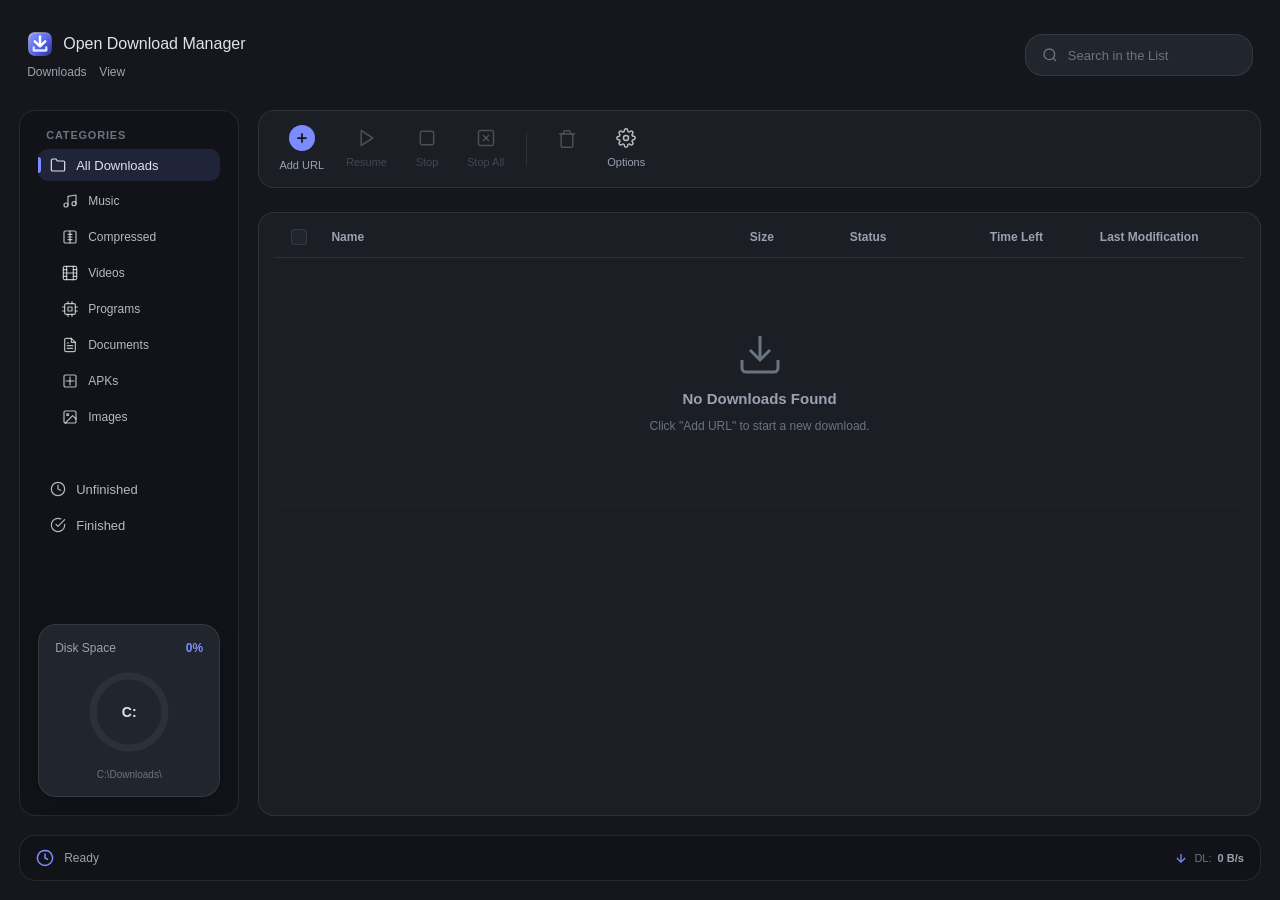
==== commit 95b34869: "feat: replace app and extension icons with multi-DPI Fluent badge, 0.3.2 - Replace the legacy 32px i" ====
--- a/assets/index.html
+++ b/assets/index.html
@@ -15,10 +15,21 @@
       <div class="top-left">
         <div class="app-logo">
           <!-- App Logo Icon -->
-          <svg class="logo-svg" viewBox="0 0 24 24" fill="none" stroke="currentColor" stroke-width="2.5" stroke-linecap="round" stroke-linejoin="round">
-            <circle cx="12" cy="12" r="10"></circle>
-            <polyline points="8 12 12 16 16 12"></polyline>
-            <line x1="12" y1="8" x2="12" y2="16"></line>
+          <svg class="logo-svg" viewBox="0 0 24 24" fill="none" xmlns="http://www.w3.org/2000/svg">
+            <defs>
+              <linearGradient id="odm-badge-bg" x1="2" y1="2" x2="22" y2="22" gradientUnits="userSpaceOnUse">
+                <stop offset="0%" stop-color="#8E9CFF" />
+                <stop offset="50%" stop-color="#5C69F2" />
+                <stop offset="100%" stop-color="#302EA5" />
+              </linearGradient>
+              <linearGradient id="odm-badge-rim" x1="2" y1="2" x2="22" y2="22" gradientUnits="userSpaceOnUse">
+                <stop offset="0%" stop-color="#FFFFFF" stop-opacity="0.55" />
+                <stop offset="100%" stop-color="#7C8CFF" stop-opacity="0.2" />
+              </linearGradient>
+            </defs>
+            <rect x="1.5" y="1.5" width="21" height="21" rx="5.5" fill="url(#odm-badge-bg)" stroke="url(#odm-badge-rim)" stroke-width="1" />
+            <path d="M6.2 15.2V18H17.8V15.2" stroke="#DCE6FF" stroke-width="2.1" stroke-linecap="round" stroke-linejoin="round" />
+            <path d="M12 5V13.8M7.2 9.5L12 14.1L16.8 9.5" stroke="#FFFFFF" stroke-width="2.3" stroke-linecap="round" stroke-linejoin="round" />
           </svg>
           <span class="logo-text">Open Download Manager</span>
         </div>
@@ -40,6 +51,15 @@
         </nav>
       </div>
       <div class="top-right">
+        <!-- Shown only when a newer release exists; opens the releases page. -->
+        <button id="update-pill" class="update-pill" style="display:none;"
+                title="Open the releases page">
+          <svg class="update-pill-icon" viewBox="0 0 24 24" fill="none" stroke="currentColor" stroke-width="2" stroke-linecap="round" stroke-linejoin="round">
+            <path d="M21 12a9 9 0 1 1-2.64-6.36"></path>
+            <polyline points="21 3 21 9 15 9"></polyline>
+          </svg>
+          <span id="update-pill-text">Update available</span>
+        </button>
         <div class="search-box">
           <svg class="search-icon" viewBox="0 0 24 24" fill="none" stroke="currentColor" stroke-width="2">
             <circle cx="11" cy="11" r="8"></circle>
--- a/assets/app.css
+++ b/assets/app.css
@@ -99,9 +99,9 @@
 }
 
 .logo-svg {
-  width: 22px;
-  height: 22px;
-  color: var(--purple-primary);
+  width: 26px;
+  height: 26px;
+  flex-shrink: 0;
 }
 
 .logo-text {
@@ -233,6 +233,37 @@
   align-items: center;
 }
 
+/* Update notice — a quiet pill beside the search box, not a modal. Nothing is
+   installed on the user's behalf, so this never has to interrupt anything. */
+.update-pill {
+  display: flex;
+  align-items: center;
+  gap: 8px;
+  height: 42px;
+  margin-right: 12px;
+  padding: 0 16px;
+  border: 1px solid var(--accent);
+  border-radius: 18px;
+  background-color: var(--accent-soft);
+  color: var(--accent-hover);
+  font-size: 13px;
+  font-weight: 600;
+  cursor: pointer;
+  white-space: nowrap;
+  transition: background-color 150ms ease, color 150ms ease;
+}
+
+.update-pill:hover {
+  background-color: var(--accent);
+  color: var(--on-accent);
+}
+
+.update-pill-icon {
+  width: 15px;
+  height: 15px;
+  flex-shrink: 0;
+}
+
 /* Search Box */
 .search-box {
   position: relative;
@@ -567,11 +598,15 @@
 
 /* Main Table Section */
 .table-container {
+  --table-pad: 16px;
   flex: 1;
   background-color: var(--bg-panel);
   border: 1px solid var(--border-color);
   border-radius: 16px;
-  padding: 16px;
+  /* No top padding: sticky thead must sit at top:0 of the scrollport.
+     A top pad leaves a gap rows scroll through (box-shadow cannot mask it
+     reliably in the embedded webview). Side/bottom pad stays. */
+  padding: 0 var(--table-pad) var(--table-pad);
   overflow-y: auto;
   position: relative;
   min-height: 0;
@@ -587,12 +622,17 @@
   font-size: 12px;
   font-weight: 600;
   color: var(--text-secondary);
-  padding: 12px 16px;
+  /* Top pad lives on the sticky cells so the inset survives scrolling
+     without opening a gap above the header for rows to peek through. */
+  padding: var(--table-pad) 16px 12px;
   border-bottom: 1px solid var(--border-color);
   background-color: var(--bg-panel);
   position: sticky;
   top: 0;
   z-index: 10;
+  /* Hairline seal: border-collapse + sticky can leave a 1px strip where
+     a scrolling row shows through at the panel's top edge. */
+  box-shadow: 0 -1px 0 var(--bg-panel);
 }
 
 .downloads-table td {
@@ -757,6 +797,13 @@
 .status-badge.finished {
   color: var(--green);
   background-color: rgba(74, 222, 128, 0.08);
+}
+
+/* Waiting for the engine, which runs one job at a time. Deliberately dimmer
+   than .downloading: nothing is happening on this row yet. */
+.status-badge.queued {
+  color: var(--text-secondary);
+  background-color: rgba(255, 255, 255, 0.05);
 }
 
 .status-badge.stopped {
